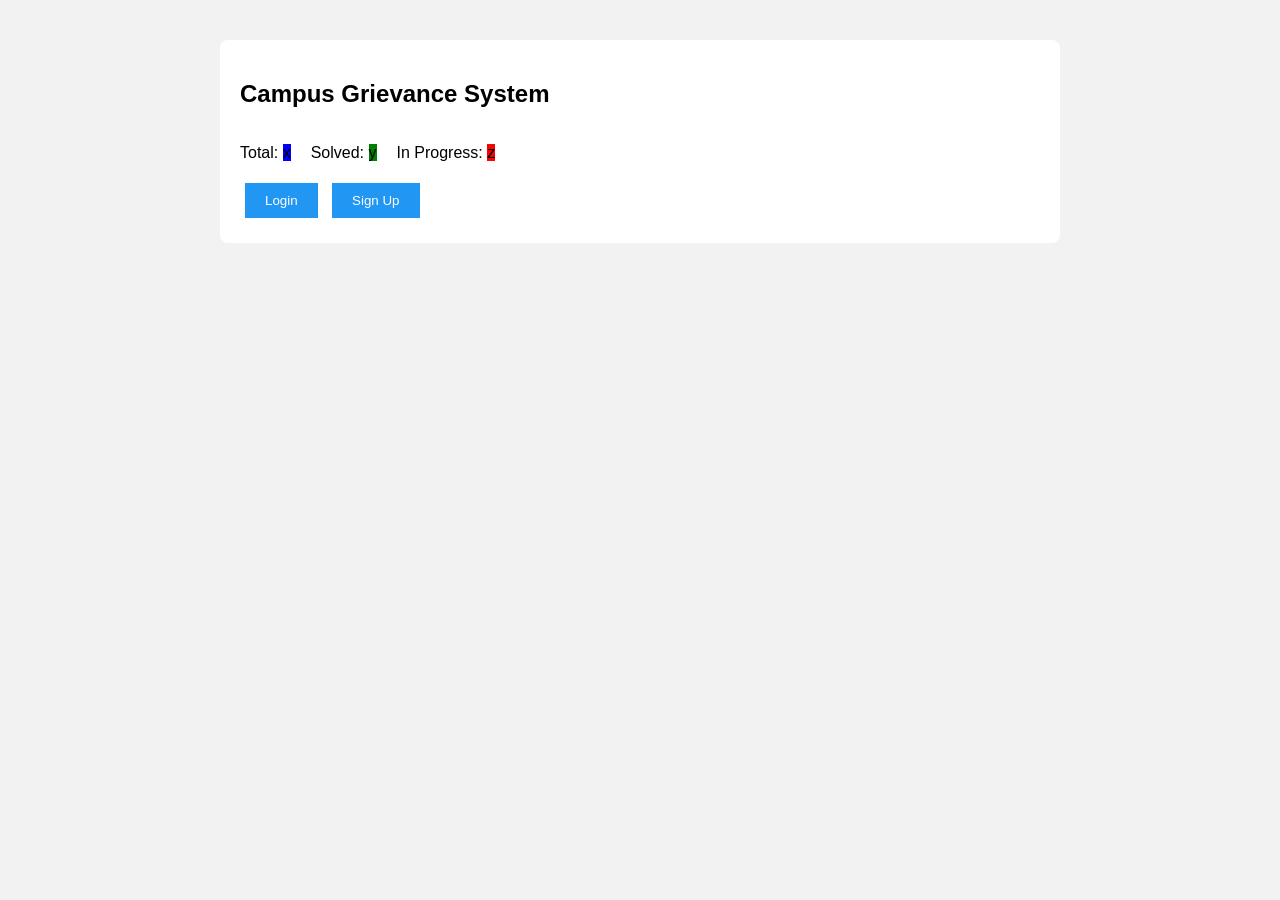
==== usingdjango/campus/index.html @ 13496230 "DJANGO" ====
<!DOCTYPE html>
<html lang="en">
<head>
    <meta charset="UTF-8">
    <meta name="viewport" content="width=device-width, initial-scale=1.0">
    <title>Document</title>
    <link rel="stylesheet" href="index.css">
</head>
<body>
    <script src="index.js"></script>
<div class="container">

<h2>Campus Grievance System</h2>

<div class="stats">
<p>Total: <span id="total" style="background-color: blue;">x</span></p>
<p>Solved: <span id="solved" style="background-color: green;">y</span></p>
<p>In Progress: <span id="progress" style="background-color:red;">z</span></p>
</div>

<button onclick="location='login.html'">Login</button>
<button onclick="location='signin.html'">Sign Up</button>

</div>

<!--<script>loadStats()</script>--->

</body>
</html>
---- usingdjango/campus/index.css ----
body{
font-family:Arial;
background:#f2f2f2;
margin:0;
}

.container{
width:90%;
max-width:800px;
margin:40px auto;
background:white;
padding:20px;
border-radius:8px;
}

button{
padding:10px 20px;
background:#2196F3;
color:white;
border:none;
cursor:pointer;
margin:5px;
}

button:hover{
background:#0b7dda;
}

input,textarea,select{
width:95%;
padding:10px;
margin:10px 0;
}

.block{
border:1px solid #ccc;
padding:10px;
margin:10px 0;
border-radius:6px;
}

.top{
display:flex;
justify-content:space-between;
align-items:center;
}

.stats{
display:flex;
gap:20px;
}
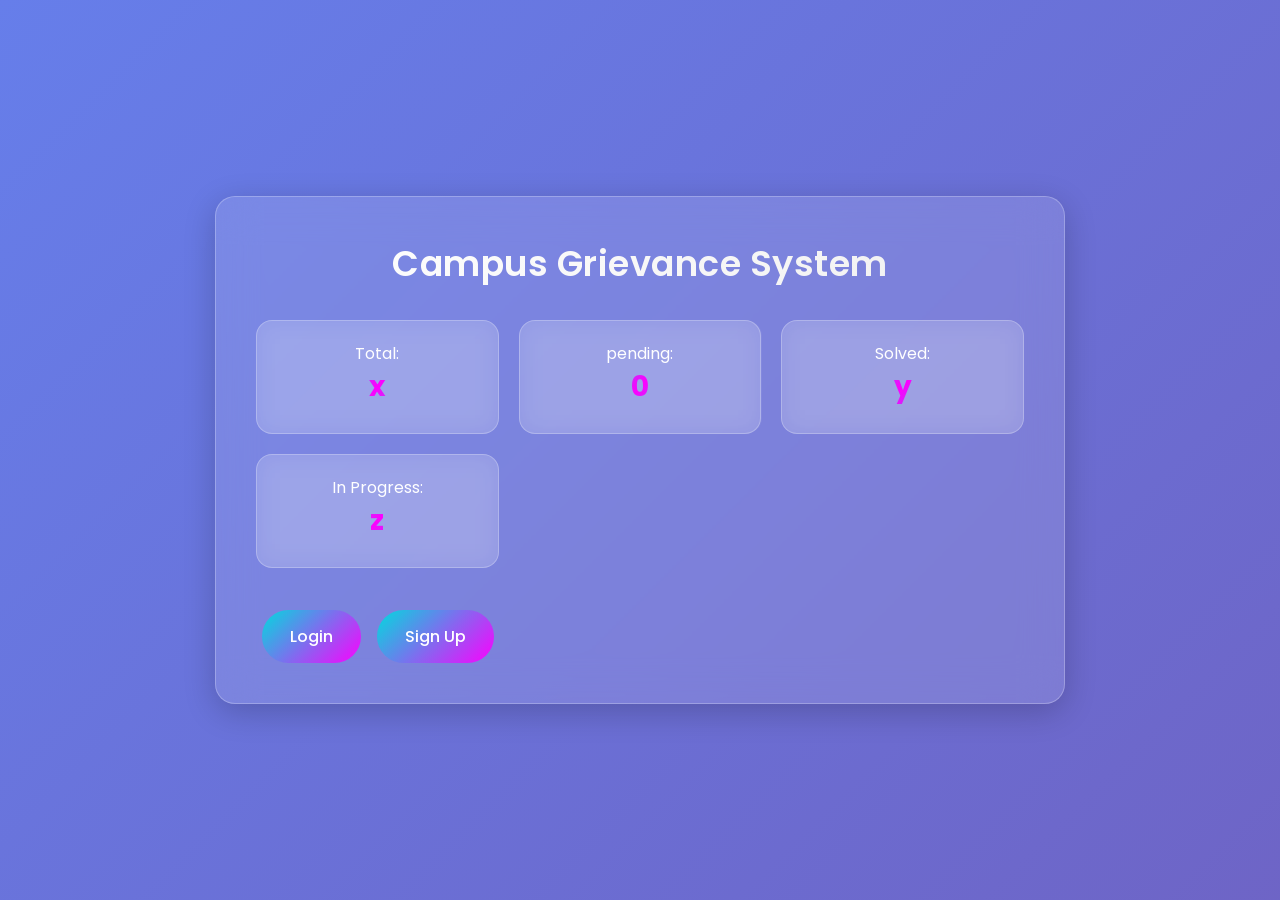
==== commit f96bfaf2: ". staff login and signup complaints stats in homepage staff dashboard" ====
--- a/usingdjango/campus/index.html
+++ b/usingdjango/campus/index.html
@@ -1,3 +1,5 @@
+
+
 <!DOCTYPE html>
 <html lang="en">
 <head>
@@ -5,15 +7,17 @@
     <meta name="viewport" content="width=device-width, initial-scale=1.0">
     <title>Document</title>
     <link rel="stylesheet" href="index.css">
+
 </head>
 <body>
-    <script src="index.js"></script>
+    
 <div class="container">
 
 <h2>Campus Grievance System</h2>
 
 <div class="stats">
 <p>Total: <span id="total" style="background-color: blue;">x</span></p>
+<p>pending: <span id="pending" style="background-color: yellow;">0</span></p>
 <p>Solved: <span id="solved" style="background-color: green;">y</span></p>
 <p>In Progress: <span id="progress" style="background-color:red;">z</span></p>
 </div>
@@ -24,6 +28,20 @@
 </div>
 
 <!--<script>loadStats()</script>--->
+<script>
+function loadStats() {
+    
 
+fetch("http://127.0.0.1:8000/complaint_stats/")
+.then(r=>r.json())
+.then(d=>{
+ document.getElementById("total").innerText = d.total;
+ document.getElementById("solved").innerText = d.solved;
+ document.getElementById("progress").innerText = d.progress;
+    document.getElementById("pending").innerText = d.pending;
+});}
+
+window.onload=loadStats;
+</script>
 </body>
 </html>
--- a/usingdjango/campus/index.css
+++ b/usingdjango/campus/index.css
@@ -1,51 +1,302 @@
-body{
-font-family:Arial;
-background:#f2f2f2;
-margin:0;
-}
-
-.container{
-width:90%;
-max-width:800px;
-margin:40px auto;
-background:white;
-padding:20px;
-border-radius:8px;
-}
-
-button{
-padding:10px 20px;
-background:#2196F3;
-color:white;
-border:none;
-cursor:pointer;
-margin:5px;
-}
-
-button:hover{
-background:#0b7dda;
-}
-
-input,textarea,select{
-width:95%;
-padding:10px;
-margin:10px 0;
-}
-
-.block{
-border:1px solid #ccc;
-padding:10px;
-margin:10px 0;
-border-radius:6px;
-}
-
-.top{
-display:flex;
-justify-content:space-between;
-align-items:center;
-}
-
-.stats{
-display:flex;
-gap:20px;
-}
+/* GOOGLE FONT */
+@import url('https://fonts.googleapis.com/css2?family=Poppins:wght@300;400;500;600;700&display=swap');
+
+/* CSS CUSTOM PROPERTIES FOR THEMING */
+:root {
+  --bg-gradient: linear-gradient(135deg, #667eea 0%, #764ba2 50%, #f093fb 100%);
+  --bg-animated: linear-gradient(-45deg, #667eea, #764ba2, #f093fb, #f5576c, #4facfe);
+  --glass-bg: rgba(255, 255, 255, 0.12);
+  --glass-blur: blur(20px);
+  --glass-border: 1px solid rgba(255, 255, 255, 0.25);
+  --input-bg: rgba(255, 255, 255, 0.92);
+  --btn-gradient: linear-gradient(135deg, #00dbde 0%, #fc00ff 50%, #00dbde 100%);
+  --text-primary: #ffffff;
+  --text-secondary: rgba(255, 255, 255, 0.85);
+  --shadow-light: 0 8px 32px rgba(0, 0, 0, 0.2);
+  --shadow-hover: 0 15px 40px rgba(0, 0, 0, 0.3);
+  --border-radius: 20px;
+  --transition: all 0.4s cubic-bezier(0.25, 0.46, 0.45, 0.94);
+}
+
+* {
+  box-sizing: border-box;
+  margin: 0;
+  padding: 0;
+  font-family: 'Poppins', sans-serif;
+}
+
+body {
+  min-height: 100vh;
+  background: var(--bg-gradient);
+  background-size: 400% 400%;
+  animation: gradientShift 15s ease infinite;
+  display: flex;
+  justify-content: center;
+  align-items: center;
+  overflow-x: hidden;
+}
+
+@keyframes gradientShift {
+  0% { background-position: 0% 50%; }
+  50% { background-position: 100% 50%; }
+  100% { background-position: 0% 50%; }
+}
+
+/* MAIN CARD */
+.container {
+  width: 90%;
+  max-width: 850px;
+  background: var(--glass-bg);
+  backdrop-filter: var(--glass-blur);
+  -webkit-backdrop-filter: var(--glass-blur);
+  border: var(--glass-border);
+  padding: 40px;
+  border-radius: var(--border-radius);
+  box-shadow: var(--shadow-light);
+  color: var(--text-primary);
+  animation: fadeInUp 0.8s cubic-bezier(0.25, 0.46, 0.45, 0.94);
+  position: relative;
+}
+
+.container::before {
+  content: '';
+  position: absolute;
+  top: -2px;
+  left: -2px;
+  right: -2px;
+  bottom: -2px;
+  background: linear-gradient(45deg, #ff6b6b, #4ecdc4, #45b7d1, #f9ca24, #f0932b);
+  border-radius: calc(var(--border-radius) + 2px);
+  z-index: -1;
+  opacity: 0;
+  transition: var(--transition);
+}
+
+.container:hover::before {
+  opacity: 1;
+}
+
+@keyframes fadeInUp {
+  from {
+    opacity: 0;
+    transform: translateY(30px) scale(0.95);
+  }
+  to {
+    opacity: 1;
+    transform: translateY(0) scale(1);
+  }
+}
+
+h2, h3 {
+  text-align: center;
+  margin-bottom: 25px;
+  font-weight: 600;
+  letter-spacing: 0.5px;
+}
+
+h2 {
+  font-size: 2.2rem;
+  background: linear-gradient(135deg, #fff, #f0f0f0);
+  -webkit-background-clip: text;
+  -webkit-text-fill-color: transparent;
+  background-clip: text;
+}
+
+/* INPUTS */
+input, textarea, select {
+  width: 100%;
+  padding: 16px 20px;
+  border-radius: 14px;
+  border: var(--glass-border);
+  margin: 12px 0;
+  outline: none;
+  background: rgba(255, 255, 255, 0.18);
+  backdrop-filter: blur(10px);
+  font-size: 16px;
+  color: var(--text-primary);
+  transition: var(--transition);
+  box-shadow: 0 4px 12px rgba(0, 0, 0, 0.1);
+}
+
+input::placeholder, textarea::placeholder {
+  color: var(--text-secondary);
+}
+
+input:focus, textarea:focus, select:focus {
+  background: rgba(255, 255, 255, 0.25);
+  transform: translateY(-2px);
+  box-shadow: var(--shadow-hover);
+}
+
+/* TEXTAREA */
+textarea {
+  resize: vertical;
+  min-height: 140px;
+}
+
+/* BUTTONS */
+button {
+  padding: 14px 28px;
+  border: none;
+  border-radius: 50px;
+  background: var(--btn-gradient);
+  background-size: 200% 200%;
+  color: white;
+  cursor: pointer;
+  margin: 12px 6px 0;
+  transition: var(--transition);
+  font-weight: 500;
+  font-size: 16px;
+  position: relative;
+  overflow: hidden;
+}
+
+button::before {
+  content: '';
+  position: absolute;
+  top: 0;
+  left: -100%;
+  width: 100%;
+  height: 100%;
+  background: linear-gradient(90deg, transparent, rgba(255,255,255,0.3), transparent);
+  transition: left 0.6s;
+}
+
+button:hover::before {
+  left: 100%;
+}
+
+button:hover {
+  transform: translateY(-3px) scale(1.02);
+  box-shadow: var(--shadow-hover);
+  animation: shimmer 1.5s infinite;
+}
+
+@keyframes shimmer {
+  0%, 100% { box-shadow: var(--shadow-hover); }
+  50% { box-shadow: 0 20px 50px rgba(0, 221, 222, 0.4); }
+}
+
+/* DASHBOARD STATS */
+.stats {
+  display: grid;
+  grid-template-columns: repeat(auto-fit, minmax(200px, 1fr));
+  gap: 20px;
+  margin: 30px 0;
+}
+
+.stats p {
+  background: rgba(255, 255, 255, 0.15);
+  backdrop-filter: blur(12px);
+  border: var(--glass-border);
+  padding: 20px;
+  border-radius: 16px;
+  text-align: center;
+  transition: var(--transition);
+  cursor: pointer;
+}
+
+.stats p:hover {
+  transform: translateY(-5px);
+  background: rgba(255, 255, 255, 0.22);
+  box-shadow: var(--shadow-hover);
+}
+
+.stats span {
+  display: block;
+  font-size: 28px;
+  font-weight: 700;
+  background: var(--btn-gradient);
+  -webkit-background-clip: text;
+  -webkit-text-fill-color: transparent;
+  background-clip: text;
+  margin-bottom: 5px;
+}
+
+/* COMPLAINT BLOCK */
+.block {
+  background: rgba(255, 255, 255, 0.15);
+  backdrop-filter: blur(12px);
+  border: var(--glass-border);
+  padding: 20px;
+  margin: 20px 0;
+  border-radius: 16px;
+  transition: var(--transition);
+}
+
+.block:hover {
+  background: rgba(255, 255, 255, 0.22);
+}
+
+/* HEADER ROW */
+.top {
+  display: flex;
+  justify-content: space-between;
+  align-items: center;
+  margin-bottom: 15px;
+}
+
+/* LINKS */
+a {
+  color: #ffeb3b;
+  text-decoration: none;
+  font-weight: 500;
+  transition: var(--transition);
+}
+
+a:hover {
+  text-decoration: underline;
+  color: #fff;
+}
+
+/* FILE INPUT */
+input[type="file"] {
+  background: rgba(255, 255, 255, 0.2);
+  padding: 12px;
+  border-radius: 12px;
+}
+
+/* STAFF BOX */
+#staffBox {
+  margin-top: 25px;
+}
+
+/* RESPONSIVE DESIGN */
+@media (max-width: 768px) {
+  .container {
+    padding: 30px 25px;
+    margin: 20px;
+  }
+  
+  h2 {
+    font-size: 1.8rem;
+  }
+  
+  .stats {
+    grid-template-columns: 1fr;
+    gap: 15px;
+  }
+  
+  .top {
+    flex-direction: column;
+    gap: 10px;
+    text-align: center;
+  }
+}
+
+@media (max-width: 480px) {
+  .container {
+    width: 95%;
+    padding: 25px 20px;
+  }
+  
+  input, textarea, select {
+    padding: 14px 16px;
+    font-size: 15px;
+  }
+  
+  button {
+    width: 100%;
+    margin: 8px 0;
+  }
+}
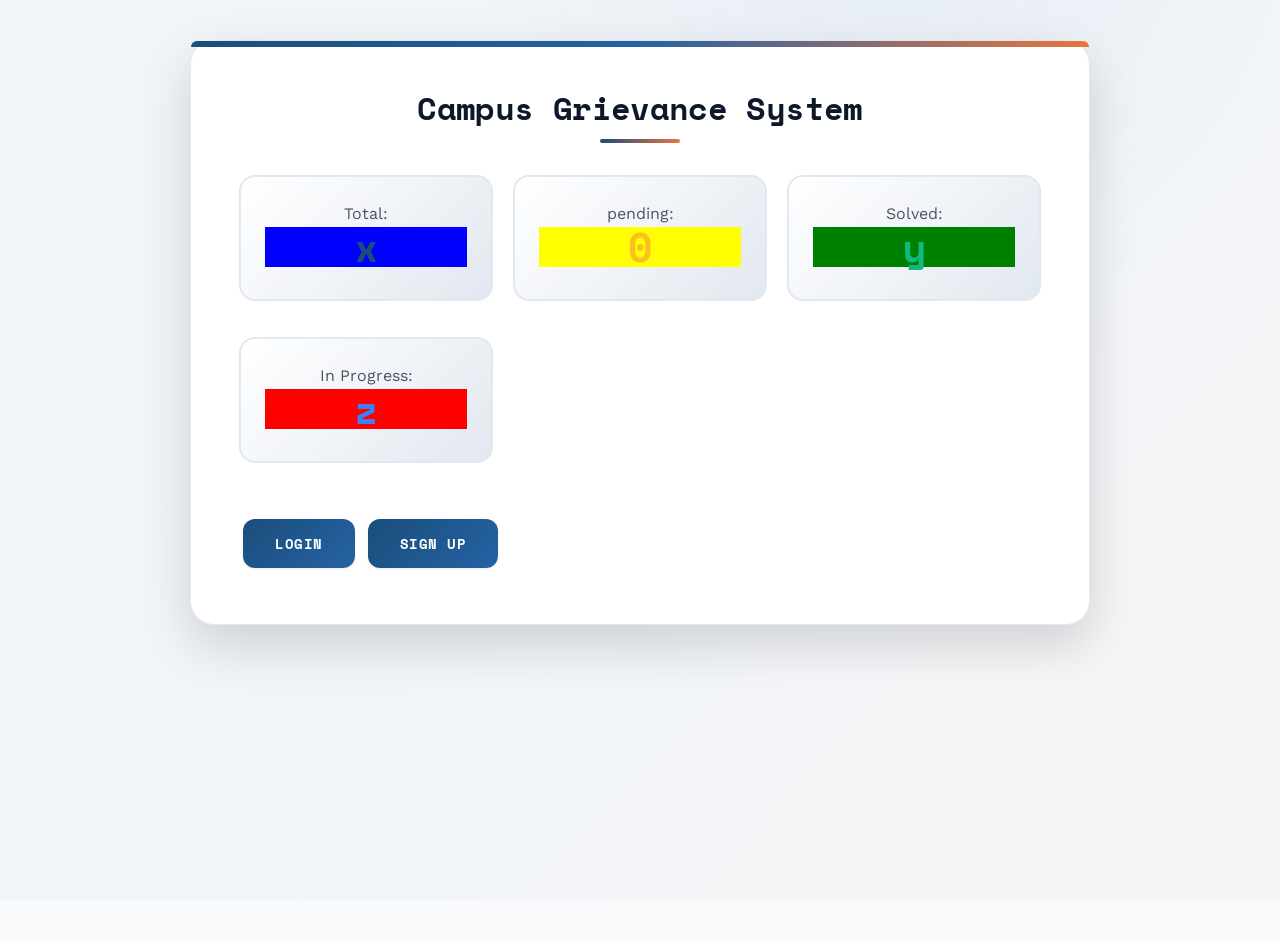
==== commit 90d69955: "19-02-26" ====
--- a/usingdjango/campus/index.html
+++ b/usingdjango/campus/index.html
@@ -30,8 +30,6 @@
 <!--<script>loadStats()</script>--->
 <script>
 function loadStats() {
-    
-
 fetch("http://127.0.0.1:8000/complaint_stats/")
 .then(r=>r.json())
 .then(d=>{
@@ -39,6 +37,7 @@
  document.getElementById("solved").innerText = d.solved;
  document.getElementById("progress").innerText = d.progress;
     document.getElementById("pending").innerText = d.pending;
+    
 });}
 
 window.onload=loadStats;
--- a/usingdjango/campus/index.css
+++ b/usingdjango/campus/index.css
@@ -1,156 +1,286 @@
-/* GOOGLE FONT */
-@import url('https://fonts.googleapis.com/css2?family=Poppins:wght@300;400;500;600;700&display=swap');
-
-/* CSS CUSTOM PROPERTIES FOR THEMING */
+/* ============================================
+   CAMPUS GRIEVANCE SYSTEM - UNIFIED STYLES
+   Modern Institutional Design
+   ============================================ */
+
+/* FONTS */
+@import url('https://fonts.googleapis.com/css2?family=Space+Mono:wght@400;700&family=Work+Sans:wght@300;400;500;600;700&display=swap');
+
+/* CSS VARIABLES */
 :root {
-  --bg-gradient: linear-gradient(135deg, #667eea 0%, #764ba2 50%, #f093fb 100%);
-  --bg-animated: linear-gradient(-45deg, #667eea, #764ba2, #f093fb, #f5576c, #4facfe);
-  --glass-bg: rgba(255, 255, 255, 0.12);
-  --glass-blur: blur(20px);
-  --glass-border: 1px solid rgba(255, 255, 255, 0.25);
-  --input-bg: rgba(255, 255, 255, 0.92);
-  --btn-gradient: linear-gradient(135deg, #00dbde 0%, #fc00ff 50%, #00dbde 100%);
-  --text-primary: #ffffff;
-  --text-secondary: rgba(255, 255, 255, 0.85);
-  --shadow-light: 0 8px 32px rgba(0, 0, 0, 0.2);
-  --shadow-hover: 0 15px 40px rgba(0, 0, 0, 0.3);
-  --border-radius: 20px;
-  --transition: all 0.4s cubic-bezier(0.25, 0.46, 0.45, 0.94);
-}
-
+  /* Color Palette - Modern Campus Theme */
+  --primary: #1a4d7a;
+  --primary-light: #2563a5;
+  --primary-dark: #0f3554;
+  --secondary: #e8753f;
+  --accent: #f4a261;
+  
+  /* Status Colors */
+  --status-pending: #fbbf24;
+  --status-progress: #3b82f6;
+  --status-solved: #10b981;
+  --status-rejected: #ef4444;
+  
+  /* Neutrals */
+  --bg-primary: #f8fafc;
+  --bg-secondary: #ffffff;
+  --bg-tertiary: #e2e8f0;
+  --text-primary: #0f172a;
+  --text-secondary: #475569;
+  --text-muted: #94a3b8;
+  --border: #cbd5e1;
+  --border-light: #e2e8f0;
+  
+  /* Glass Effect */
+  --glass-bg: rgba(255, 255, 255, 0.85);
+  --glass-border: rgba(255, 255, 255, 0.18);
+  --blur: blur(12px);
+  
+  /* Shadows */
+  --shadow-sm: 0 1px 3px rgba(0, 0, 0, 0.08);
+  --shadow-md: 0 4px 12px rgba(0, 0, 0, 0.1);
+  --shadow-lg: 0 10px 30px rgba(0, 0, 0, 0.12);
+  --shadow-xl: 0 20px 50px rgba(0, 0, 0, 0.15);
+  
+  /* Layout */
+  --radius-sm: 8px;
+  --radius-md: 12px;
+  --radius-lg: 16px;
+  --radius-xl: 24px;
+  
+  /* Transitions */
+  --transition: all 0.3s cubic-bezier(0.4, 0, 0.2, 1);
+  --transition-slow: all 0.5s cubic-bezier(0.4, 0, 0.2, 1);
+}
+
+/* RESET & BASE */
 * {
   box-sizing: border-box;
   margin: 0;
   padding: 0;
-  font-family: 'Poppins', sans-serif;
 }
 
 body {
+  font-family: 'Work Sans', -apple-system, BlinkMacSystemFont, sans-serif;
   min-height: 100vh;
-  background: var(--bg-gradient);
-  background-size: 400% 400%;
-  animation: gradientShift 15s ease infinite;
-  display: flex;
-  justify-content: center;
-  align-items: center;
+  background: var(--bg-primary);
+  color: var(--text-primary);
+  line-height: 1.6;
+  position: relative;
   overflow-x: hidden;
 }
 
-@keyframes gradientShift {
-  0% { background-position: 0% 50%; }
-  50% { background-position: 100% 50%; }
-  100% { background-position: 0% 50%; }
-}
-
-/* MAIN CARD */
+/* Background Pattern */
+body::before {
+  content: '';
+  position: fixed;
+  top: 0;
+  left: 0;
+  right: 0;
+  bottom: 0;
+  background: 
+    linear-gradient(135deg, var(--primary) 0%, var(--primary-light) 50%, var(--secondary) 100%);
+  opacity: 0.03;
+  z-index: -1;
+}
+
+body::after {
+  content: '';
+  position: fixed;
+  top: -50%;
+  right: -10%;
+  width: 80%;
+  height: 80%;
+  background: radial-gradient(circle, var(--primary-light) 0%, transparent 70%);
+  opacity: 0.05;
+  z-index: -1;
+  animation: float 20s ease-in-out infinite;
+}
+
+@keyframes float {
+  0%, 100% { transform: translate(0, 0) rotate(0deg); }
+  33% { transform: translate(-30px, -30px) rotate(5deg); }
+  66% { transform: translate(30px, 20px) rotate(-5deg); }
+}
+
+/* MAIN CONTAINER */
 .container {
   width: 90%;
-  max-width: 850px;
-  background: var(--glass-bg);
-  backdrop-filter: var(--glass-blur);
-  -webkit-backdrop-filter: var(--glass-blur);
-  border: var(--glass-border);
-  padding: 40px;
-  border-radius: var(--border-radius);
-  box-shadow: var(--shadow-light);
-  color: var(--text-primary);
-  animation: fadeInUp 0.8s cubic-bezier(0.25, 0.46, 0.45, 0.94);
+  max-width: 900px;
+  margin: 40px auto;
+  background: var(--bg-secondary);
+  border-radius: var(--radius-xl);
+  padding: 48px;
+  box-shadow: var(--shadow-xl);
   position: relative;
+  animation: slideUp 0.6s cubic-bezier(0.4, 0, 0.2, 1);
+  border: 1px solid var(--border-light);
 }
 
 .container::before {
   content: '';
   position: absolute;
-  top: -2px;
-  left: -2px;
-  right: -2px;
-  bottom: -2px;
-  background: linear-gradient(45deg, #ff6b6b, #4ecdc4, #45b7d1, #f9ca24, #f0932b);
-  border-radius: calc(var(--border-radius) + 2px);
-  z-index: -1;
-  opacity: 0;
-  transition: var(--transition);
-}
-
-.container:hover::before {
-  opacity: 1;
-}
-
-@keyframes fadeInUp {
+  top: 0;
+  left: 0;
+  right: 0;
+  height: 6px;
+  background: linear-gradient(90deg, var(--primary), var(--primary-light), var(--secondary));
+  border-radius: var(--radius-xl) var(--radius-xl) 0 0;
+}
+
+@keyframes slideUp {
   from {
     opacity: 0;
-    transform: translateY(30px) scale(0.95);
+    transform: translateY(30px);
   }
   to {
     opacity: 1;
-    transform: translateY(0) scale(1);
-  }
-}
-
-h2, h3 {
+    transform: translateY(0);
+  }
+}
+
+/* TYPOGRAPHY */
+h1, h2, h3, h4, h5, h6 {
+  font-family: 'Space Mono', monospace;
+  font-weight: 700;
+  color: var(--text-primary);
+  margin-bottom: 24px;
+  letter-spacing: -0.02em;
+  line-height: 1.2;
+}
+
+h2 {
+  font-size: 2rem;
   text-align: center;
-  margin-bottom: 25px;
-  font-weight: 600;
-  letter-spacing: 0.5px;
-}
-
-h2 {
-  font-size: 2.2rem;
-  background: linear-gradient(135deg, #fff, #f0f0f0);
-  -webkit-background-clip: text;
-  -webkit-text-fill-color: transparent;
-  background-clip: text;
-}
-
-/* INPUTS */
-input, textarea, select {
+  position: relative;
+  padding-bottom: 16px;
+  margin-bottom: 32px;
+}
+
+h2::after {
+  content: '';
+  position: absolute;
+  bottom: 0;
+  left: 50%;
+  transform: translateX(-50%);
+  width: 80px;
+  height: 4px;
+  background: linear-gradient(90deg, var(--primary), var(--secondary));
+  border-radius: 2px;
+}
+
+h3 {
+  font-size: 1.5rem;
+  margin-bottom: 16px;
+}
+
+p {
+  color: var(--text-secondary);
+  margin-bottom: 16px;
+}
+
+/* FORM ELEMENTS */
+input, 
+textarea, 
+select {
   width: 100%;
   padding: 16px 20px;
-  border-radius: 14px;
-  border: var(--glass-border);
+  border: 2px solid var(--border);
+  border-radius: var(--radius-md);
   margin: 12px 0;
+  font-family: 'Work Sans', sans-serif;
+  font-size: 15px;
+  color: var(--text-primary);
+  background: var(--bg-secondary);
+  transition: var(--transition);
   outline: none;
-  background: rgba(255, 255, 255, 0.18);
-  backdrop-filter: blur(10px);
-  font-size: 16px;
-  color: var(--text-primary);
-  transition: var(--transition);
-  box-shadow: 0 4px 12px rgba(0, 0, 0, 0.1);
-}
-
-input::placeholder, textarea::placeholder {
-  color: var(--text-secondary);
-}
-
-input:focus, textarea:focus, select:focus {
-  background: rgba(255, 255, 255, 0.25);
-  transform: translateY(-2px);
-  box-shadow: var(--shadow-hover);
-}
-
-/* TEXTAREA */
+  appearance: none;
+}
+
+input::placeholder,
+textarea::placeholder {
+  color: var(--text-muted);
+}
+
+input:focus,
+textarea:focus,
+select:focus {
+  border-color: var(--primary);
+  box-shadow: 0 0 0 3px rgba(26, 77, 122, 0.1);
+  transform: translateY(-1px);
+}
+
+input:hover,
+textarea:hover,
+select:hover {
+  border-color: var(--primary-light);
+}
+
 textarea {
+  min-height: 140px;
   resize: vertical;
-  min-height: 140px;
+  font-family: 'Work Sans', sans-serif;
+  line-height: 1.6;
+}
+
+/* SELECT CUSTOM ARROW */
+select {
+  background-image: url("data:image/svg+xml,%3Csvg xmlns='http://www.w3.org/2000/svg' width='24' height='24' viewBox='0 0 24 24' fill='none' stroke='%230f172a' stroke-width='2' stroke-linecap='round' stroke-linejoin='round'%3E%3Cpolyline points='6 9 12 15 18 9'%3E%3C/polyline%3E%3C/svg%3E");
+  background-repeat: no-repeat;
+  background-position: right 12px center;
+  background-size: 20px;
+  padding-right: 44px;
+  cursor: pointer;
+}
+
+/* FILE INPUT */
+input[type="file"] {
+  padding: 14px;
+  background: var(--bg-tertiary);
+  border-style: dashed;
+  cursor: pointer;
+  font-size: 14px;
+}
+
+input[type="file"]:hover {
+  background: var(--bg-primary);
+  border-color: var(--primary);
 }
 
 /* BUTTONS */
 button {
-  padding: 14px 28px;
+  padding: 14px 32px;
   border: none;
-  border-radius: 50px;
-  background: var(--btn-gradient);
-  background-size: 200% 200%;
-  color: white;
+  border-radius: var(--radius-md);
+  font-family: 'Space Mono', monospace;
+  font-size: 14px;
+  font-weight: 700;
+  text-transform: uppercase;
+  letter-spacing: 0.5px;
   cursor: pointer;
-  margin: 12px 6px 0;
   transition: var(--transition);
-  font-weight: 500;
-  font-size: 16px;
+  margin: 8px 4px;
   position: relative;
   overflow: hidden;
-}
-
+  box-shadow: var(--shadow-sm);
+}
+
+/* Primary Button */
+button:not(.secondary):not(.danger):not(.success) {
+  background: linear-gradient(135deg, var(--primary), var(--primary-light));
+  color: white;
+}
+
+button:not(.secondary):not(.danger):not(.success):hover {
+  transform: translateY(-2px);
+  box-shadow: var(--shadow-md);
+}
+
+button:not(.secondary):not(.danger):not(.success):active {
+  transform: translateY(0);
+}
+
+/* Button Shimmer Effect */
 button::before {
   content: '';
   position: absolute;
@@ -159,144 +289,634 @@
   width: 100%;
   height: 100%;
   background: linear-gradient(90deg, transparent, rgba(255,255,255,0.3), transparent);
-  transition: left 0.6s;
+  transition: left 0.5s;
 }
 
 button:hover::before {
   left: 100%;
 }
 
-button:hover {
-  transform: translateY(-3px) scale(1.02);
-  box-shadow: var(--shadow-hover);
-  animation: shimmer 1.5s infinite;
-}
-
-@keyframes shimmer {
-  0%, 100% { box-shadow: var(--shadow-hover); }
-  50% { box-shadow: 0 20px 50px rgba(0, 221, 222, 0.4); }
-}
-
-/* DASHBOARD STATS */
+/* Secondary Button */
+button.secondary {
+  background: var(--bg-tertiary);
+  color: var(--text-primary);
+  border: 2px solid var(--border);
+}
+
+button.secondary:hover {
+  background: var(--bg-secondary);
+  border-color: var(--primary);
+  color: var(--primary);
+  transform: translateY(-2px);
+}
+
+/* Danger Button */
+button.danger {
+  background: var(--status-rejected);
+  color: white;
+}
+
+button.danger:hover {
+  background: #dc2626;
+  transform: translateY(-2px);
+}
+
+/* Success Button */
+button.success {
+  background: var(--status-solved);
+  color: white;
+}
+
+button.success:hover {
+  background: #059669;
+  transform: translateY(-2px);
+}
+
+/* ROLE BUTTONS */
+.role-buttons {
+  display: flex;
+  gap: 12px;
+  margin-bottom: 24px;
+}
+
+.role-buttons button {
+  flex: 1;
+  background: var(--bg-tertiary);
+  color: var(--text-primary);
+  border: 2px solid var(--border);
+}
+
+.role-buttons button:hover,
+.role-buttons button.active {
+  background: var(--primary);
+  color: white;
+  border-color: var(--primary);
+}
+
+/* STATISTICS GRID */
 .stats {
   display: grid;
   grid-template-columns: repeat(auto-fit, minmax(200px, 1fr));
   gap: 20px;
-  margin: 30px 0;
+  margin: 32px 0;
 }
 
 .stats p {
-  background: rgba(255, 255, 255, 0.15);
-  backdrop-filter: blur(12px);
-  border: var(--glass-border);
-  padding: 20px;
-  border-radius: 16px;
+  background: linear-gradient(135deg, var(--bg-secondary), var(--bg-tertiary));
+  border: 2px solid var(--border-light);
+  border-radius: var(--radius-lg);
+  padding: 24px;
   text-align: center;
   transition: var(--transition);
-  cursor: pointer;
+  cursor: default;
+  position: relative;
+  overflow: hidden;
+}
+
+.stats p::before {
+  content: '';
+  position: absolute;
+  top: 0;
+  left: 0;
+  width: 100%;
+  height: 4px;
+  background: var(--primary);
+  transform: scaleX(0);
+  transition: var(--transition);
 }
 
 .stats p:hover {
-  transform: translateY(-5px);
-  background: rgba(255, 255, 255, 0.22);
-  box-shadow: var(--shadow-hover);
+  transform: translateY(-4px);
+  box-shadow: var(--shadow-lg);
+  border-color: var(--primary);
+}
+
+.stats p:hover::before {
+  transform: scaleX(1);
 }
 
 .stats span {
   display: block;
-  font-size: 28px;
+  font-family: 'Space Mono', monospace;
+  font-size: 2.5rem;
   font-weight: 700;
-  background: var(--btn-gradient);
-  -webkit-background-clip: text;
-  -webkit-text-fill-color: transparent;
-  background-clip: text;
-  margin-bottom: 5px;
-}
+  color: var(--primary);
+  margin-bottom: 8px;
+  line-height: 1;
+}
+
+/* Status-specific colors for stats */
+.stats p:nth-child(1) span { color: var(--primary); }
+.stats p:nth-child(2) span { color: var(--status-pending); }
+.stats p:nth-child(3) span { color: var(--status-solved); }
+.stats p:nth-child(4) span { color: var(--status-progress); }
 
 /* COMPLAINT BLOCK */
 .block {
-  background: rgba(255, 255, 255, 0.15);
-  backdrop-filter: blur(12px);
-  border: var(--glass-border);
-  padding: 20px;
+  background: var(--bg-secondary);
+  border: 2px solid var(--border-light);
+  border-radius: var(--radius-lg);
+  padding: 24px;
   margin: 20px 0;
-  border-radius: 16px;
   transition: var(--transition);
+  position: relative;
+}
+
+.block::before {
+  content: '';
+  position: absolute;
+  left: 0;
+  top: 0;
+  bottom: 0;
+  width: 4px;
+  background: var(--primary);
+  border-radius: var(--radius-lg) 0 0 var(--radius-lg);
+  opacity: 0;
+  transition: var(--transition);
 }
 
 .block:hover {
-  background: rgba(255, 255, 255, 0.22);
-}
-
-/* HEADER ROW */
+  border-color: var(--primary);
+  box-shadow: var(--shadow-md);
+  transform: translateX(4px);
+}
+
+.block:hover::before {
+  opacity: 1;
+}
+
+.block h3 {
+  color: var(--primary);
+  margin-bottom: 12px;
+  font-size: 1.2rem;
+}
+
+.block p {
+  color: var(--text-secondary);
+  margin-bottom: 16px;
+}
+
+/* Status Badge */
+.block p:first-of-type {
+  display: inline-block;
+  padding: 6px 16px;
+  border-radius: var(--radius-sm);
+  font-size: 13px;
+  font-weight: 600;
+  text-transform: uppercase;
+  letter-spacing: 0.5px;
+}
+
+.block p:first-of-type:contains("Pending") {
+  background: rgba(251, 191, 36, 0.15);
+  color: var(--status-pending);
+}
+
+.block p:first-of-type:contains("Progress") {
+  background: rgba(59, 130, 246, 0.15);
+  color: var(--status-progress);
+}
+
+.block p:first-of-type:contains("Solved") {
+  background: rgba(16, 185, 129, 0.15);
+  color: var(--status-solved);
+}
+
+/* TOP ROW */
 .top {
   display: flex;
   justify-content: space-between;
   align-items: center;
-  margin-bottom: 15px;
+  margin-bottom: 20px;
+  padding-bottom: 16px;
+  border-bottom: 2px solid var(--border-light);
 }
 
 /* LINKS */
 a {
-  color: #ffeb3b;
+  color: var(--primary);
   text-decoration: none;
-  font-weight: 500;
+  font-weight: 600;
   transition: var(--transition);
+  position: relative;
+}
+
+a::after {
+  content: '';
+  position: absolute;
+  bottom: -2px;
+  left: 0;
+  width: 0;
+  height: 2px;
+  background: var(--primary);
+  transition: var(--transition);
 }
 
 a:hover {
-  text-decoration: underline;
-  color: #fff;
-}
-
-/* FILE INPUT */
-input[type="file"] {
-  background: rgba(255, 255, 255, 0.2);
-  padding: 12px;
-  border-radius: 12px;
+  color: var(--primary-dark);
+}
+
+a:hover::after {
+  width: 100%;
+}
+
+/* HR */
+hr {
+  border: none;
+  height: 2px;
+  background: linear-gradient(90deg, transparent, var(--border), transparent);
+  margin: 32px 0;
 }
 
 /* STAFF BOX */
 #staffBox {
-  margin-top: 25px;
+  margin-top: 32px;
+}
+
+/* SUCCESS MESSAGE */
+.container h2:contains("✅") {
+  color: var(--status-solved);
+}
+
+.container h1 {
+  font-size: 3rem;
+  text-align: center;
+  color: var(--primary);
+  font-family: 'Space Mono', monospace;
+  letter-spacing: 2px;
+  margin: 24px 0;
+  padding: 24px;
+  background: var(--bg-tertiary);
+  border-radius: var(--radius-lg);
+  border: 3px dashed var(--primary);
+}
+
+/* SEARCH INPUT GROUP */
+#search {
+  margin-bottom: 8px;
+}
+
+/* Loading State */
+.loading {
+  display: inline-block;
+  width: 20px;
+  height: 20px;
+  border: 3px solid var(--border);
+  border-top-color: var(--primary);
+  border-radius: 50%;
+  animation: spin 0.8s linear infinite;
+}
+
+@keyframes spin {
+  to { transform: rotate(360deg); }
+}
+
+/* Empty State */
+.empty-state {
+  text-align: center;
+  padding: 48px 24px;
+  color: var(--text-muted);
+}
+
+.empty-state::before {
+  content: '📋';
+  display: block;
+  font-size: 4rem;
+  margin-bottom: 16px;
+  opacity: 0.5;
+}
+
+/* ACCESSIBILITY */
+button:focus-visible,
+input:focus-visible,
+textarea:focus-visible,
+select:focus-visible,
+a:focus-visible {
+  outline: 3px solid var(--primary);
+  outline-offset: 2px;
+}
+
+/* Reduce motion for users who prefer it */
+@media (prefers-reduced-motion: reduce) {
+  *,
+  *::before,
+  *::after {
+    animation-duration: 0.01ms !important;
+    animation-iteration-count: 1 !important;
+    transition-duration: 0.01ms !important;
+  }
 }
 
 /* RESPONSIVE DESIGN */
 @media (max-width: 768px) {
+  body {
+    padding: 0;
+  }
+  
   .container {
-    padding: 30px 25px;
-    margin: 20px;
+    width: 95%;
+    margin: 20px auto;
+    padding: 32px 24px;
+    border-radius: var(--radius-lg);
   }
   
   h2 {
-    font-size: 1.8rem;
+    font-size: 1.6rem;
   }
   
   .stats {
     grid-template-columns: 1fr;
-    gap: 15px;
+    gap: 12px;
   }
   
   .top {
     flex-direction: column;
-    gap: 10px;
+    gap: 12px;
     text-align: center;
+  }
+  
+  button {
+    width: 100%;
+    margin: 6px 0;
+  }
+  
+  .role-buttons {
+    flex-direction: column;
+  }
+  
+  .container h1 {
+    font-size: 2rem;
+    padding: 16px;
   }
 }
 
 @media (max-width: 480px) {
   .container {
-    width: 95%;
-    padding: 25px 20px;
-  }
-  
-  input, textarea, select {
+    padding: 24px 16px;
+    width: 98%;
+    margin: 10px auto;
+  }
+  
+  h2 {
+    font-size: 1.4rem;
+  }
+  
+  input, 
+  textarea, 
+  select {
     padding: 14px 16px;
-    font-size: 15px;
+    font-size: 14px;
   }
   
   button {
-    width: 100%;
-    margin: 8px 0;
-  }
-}
+    padding: 12px 24px;
+    font-size: 13px;
+  }
+  
+  .stats span {
+    font-size: 2rem;
+  }
+  
+  .block {
+    padding: 16px;
+  }
+}
+
+/* PRINT STYLES */
+@media print {
+  body {
+    background: white;
+  }
+  
+  .container {
+    box-shadow: none;
+    border: 1px solid var(--border);
+  }
+  
+  button {
+    display: none;
+  }
+}
+
+/* UTILITY CLASSES */
+.text-center { text-align: center; }
+.text-muted { color: var(--text-muted); }
+.mb-0 { margin-bottom: 0; }
+.mt-2 { margin-top: 16px; }
+.hidden { display: none; }
+
+/* STATUS BADGES (for dynamic content) */
+.badge {
+  display: inline-block;
+  padding: 6px 16px;
+  border-radius: var(--radius-sm);
+  font-size: 13px;
+  font-weight: 600;
+  text-transform: uppercase;
+  letter-spacing: 0.5px;
+}
+
+.badge-pending {
+  background: rgba(251, 191, 36, 0.15);
+  color: var(--status-pending);
+  border: 1px solid var(--status-pending);
+}
+
+.badge-progress {
+  background: rgba(59, 130, 246, 0.15);
+  color: var(--status-progress);
+  border: 1px solid var(--status-progress);
+}
+
+.badge-solved {
+  background: rgba(16, 185, 129, 0.15);
+  color: var(--status-solved);
+  border: 1px solid var(--status-solved);
+}
+
+.badge-rejected {
+  background: rgba(239, 68, 68, 0.15);
+  color: var(--status-rejected);
+  border: 1px solid var(--status-rejected);
+}
+
+/* DARK MODE SUPPORT (Optional - uncomment if needed) */
+/*
+@media (prefers-color-scheme: dark) {
+  :root {
+    --bg-primary: #0f172a;
+    --bg-secondary: #1e293b;
+    --bg-tertiary: #334155;
+    --text-primary: #f8fafc;
+    --text-secondary: #cbd5e1;
+    --text-muted: #64748b;
+    --border: #475569;
+    --border-light: #334155;
+  }
+  
+  body::before {
+    opacity: 0.1;
+  }
+}
+*/
+/*for student and staff solved progress pending blocks*/
+@import url('https://fonts.googleapis.com/css2?family=DM+Mono:wght@400;500&family=Syne:wght@600;700;800&display=swap');
+
+:root {
+  --bg: #0f0f13;
+  --card-bg: #18181f;
+  --border: #2a2a35;
+  --solved-color: #00e5a0;
+  --solved-bg: rgba(0, 229, 160, 0.08);
+  --inprogress-color: #ffb830;
+  --inprogress-bg: rgba(255, 184, 48, 0.08);
+  --pending-color: #ff5f7e;
+  --pending-bg: rgba(255, 95, 126, 0.08);
+  --text-main: #f0f0f5;
+  --text-muted: #666675;
+}
+
+* { margin: 0; padding: 0; box-sizing: border-box; }
+
+
+
+.my_complaints {
+  display: flex;
+  gap: 1.25rem;
+  flex-wrap: wrap;
+  justify-content: center;
+}
+
+.box {
+  color: var(--text-main);
+  width: 220px;
+  padding: 2rem 1.75rem;
+  background: var(--card-bg);
+  border-radius: 16px;
+  border: 1px solid var(--border);
+  position: relative;
+  overflow: hidden;
+  cursor: default;
+  transition: transform 0.3s ease, border-color 0.3s ease, box-shadow 0.3s ease;
+  animation: fadeUp 0.5s ease both;
+}
+
+.box:nth-child(2) { animation-delay: 0.1s; }
+.box:nth-child(3) { animation-delay: 0.2s; }
+
+@keyframes fadeUp {
+  from { opacity: 0; transform: translateY(20px); }
+  to   { opacity: 1; transform: translateY(0); }
+}
+
+/* Colored top bar */
+.box::before {
+  content: '';
+  position: absolute;
+  top: 0; left: 0; right: 0;
+  height: 3px;
+  border-radius: 16px 16px 0 0;
+}
+
+/* Ambient glow blob */
+.box::after {
+  content: '';
+  position: absolute;
+  top: -40px; right: -40px;
+  width: 120px; height: 120px;
+  border-radius: 50%;
+  opacity: 0.12;
+  filter: blur(40px);
+  transition: opacity 0.3s ease;
+}
+
+.box:hover { transform: translateY(-4px); }
+.box:hover::after { opacity: 0.22; }
+
+/* Icon */
+.box .icon {
+  width: 44px; height: 44px;
+  border-radius: 12px;
+  display: flex; align-items: center; justify-content: center;
+  margin-bottom: 1.25rem;
+  font-size: 1.2rem;
+}
+
+/* Count number */
+.box .count {
+  font-size: 2.5rem;
+  font-weight: 800;
+  line-height: 1;
+  margin-bottom: 0.4rem;
+  letter-spacing: -1px;
+}
+
+/* Label */
+.box .label {
+  font-family: 'DM Mono', monospace;
+  font-size: 0.72rem;
+  letter-spacing: 0.12em;
+  text-transform: uppercase;
+  color: var(--text-muted);
+  margin-bottom: 1.5rem;
+}
+
+/* Progress bar track */
+.box .bar-track {
+  height: 4px;
+  background: rgba(255, 255, 255, 0.06);
+  border-radius: 99px;
+  overflow: hidden;
+}
+
+/* Progress bar fill */
+.box .bar-fill {
+  height: 100%;
+  border-radius: 99px;
+  animation: barGrow 1s ease both;
+  animation-delay: 0.4s;
+}
+
+@keyframes barGrow {
+  from { width: 0% !important; }
+}
+
+/* ── SOLVED ── */
+.solved::before          { background: var(--solved-color); }
+.solved::after           { background: var(--solved-color); }
+.solved:hover            { border-color: rgba(0,229,160,0.35); box-shadow: 0 8px 32px rgba(0,229,160,0.12); }
+.solved .icon            { background: var(--solved-bg); color: var(--solved-color); }
+.solved .count           { color: var(--solved-color); }
+.solved .bar-fill        { background: var(--solved-color); width: 78%; }
+
+/* ── IN PROGRESS ── */
+.inprogress::before      { background: var(--inprogress-color); }
+.inprogress::after       { background: var(--inprogress-color); }
+.inprogress:hover        { border-color: rgba(255,184,48,0.35); box-shadow: 0 8px 32px rgba(255,184,48,0.12); }
+.inprogress .icon        { background: var(--inprogress-bg); color: var(--inprogress-color); }
+.inprogress .count       { color: var(--inprogress-color); }
+.inprogress .bar-fill    { background: var(--inprogress-color); width: 45%; }
+
+/* ── PENDING ── */
+.pending::before         { background: var(--pending-color); }
+.pending::after          { background: var(--pending-color); }
+.pending:hover           { border-color: rgba(255,95,126,0.35); box-shadow: 0 8px 32px rgba(255,95,126,0.12); }
+.pending .icon           { background: var(--pending-bg); color: var(--pending-color); }
+.pending .count          { color: var(--pending-color); }
+.pending .bar-fill       { background: var(--pending-color); width: 22%; }
+
+/* Pulsing dot for in-progress */
+.pulse {
+  display: inline-block;
+  width: 8px; height: 8px;
+  border-radius: 50%;
+  background: var(--inprogress-color);
+  animation: pulse 1.5s ease-in-out infinite;
+  margin-right: 4px;
+  vertical-align: middle;
+}
+
+@keyframes pulse {
+  0%, 100% { opacity: 1; transform: scale(1); }
+  50%       { opacity: 0.4; transform: scale(0.7); }
+}
